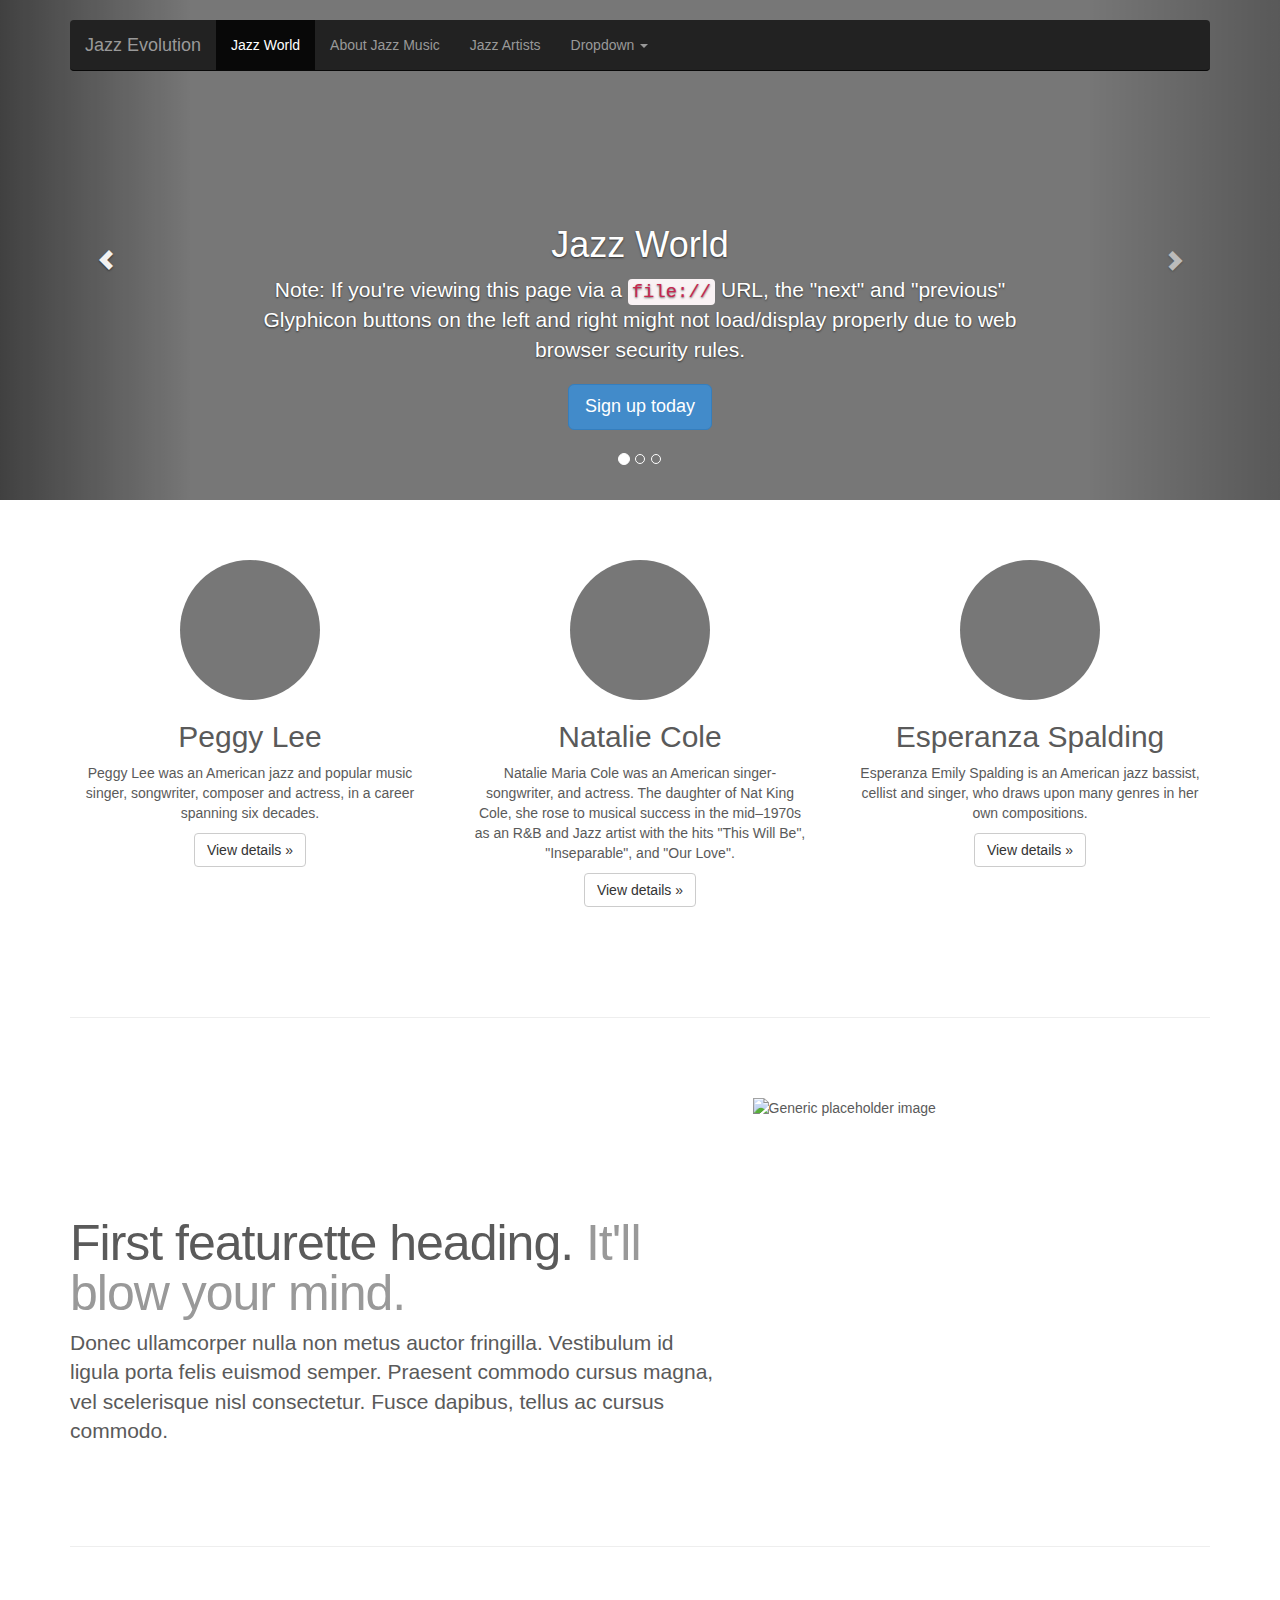
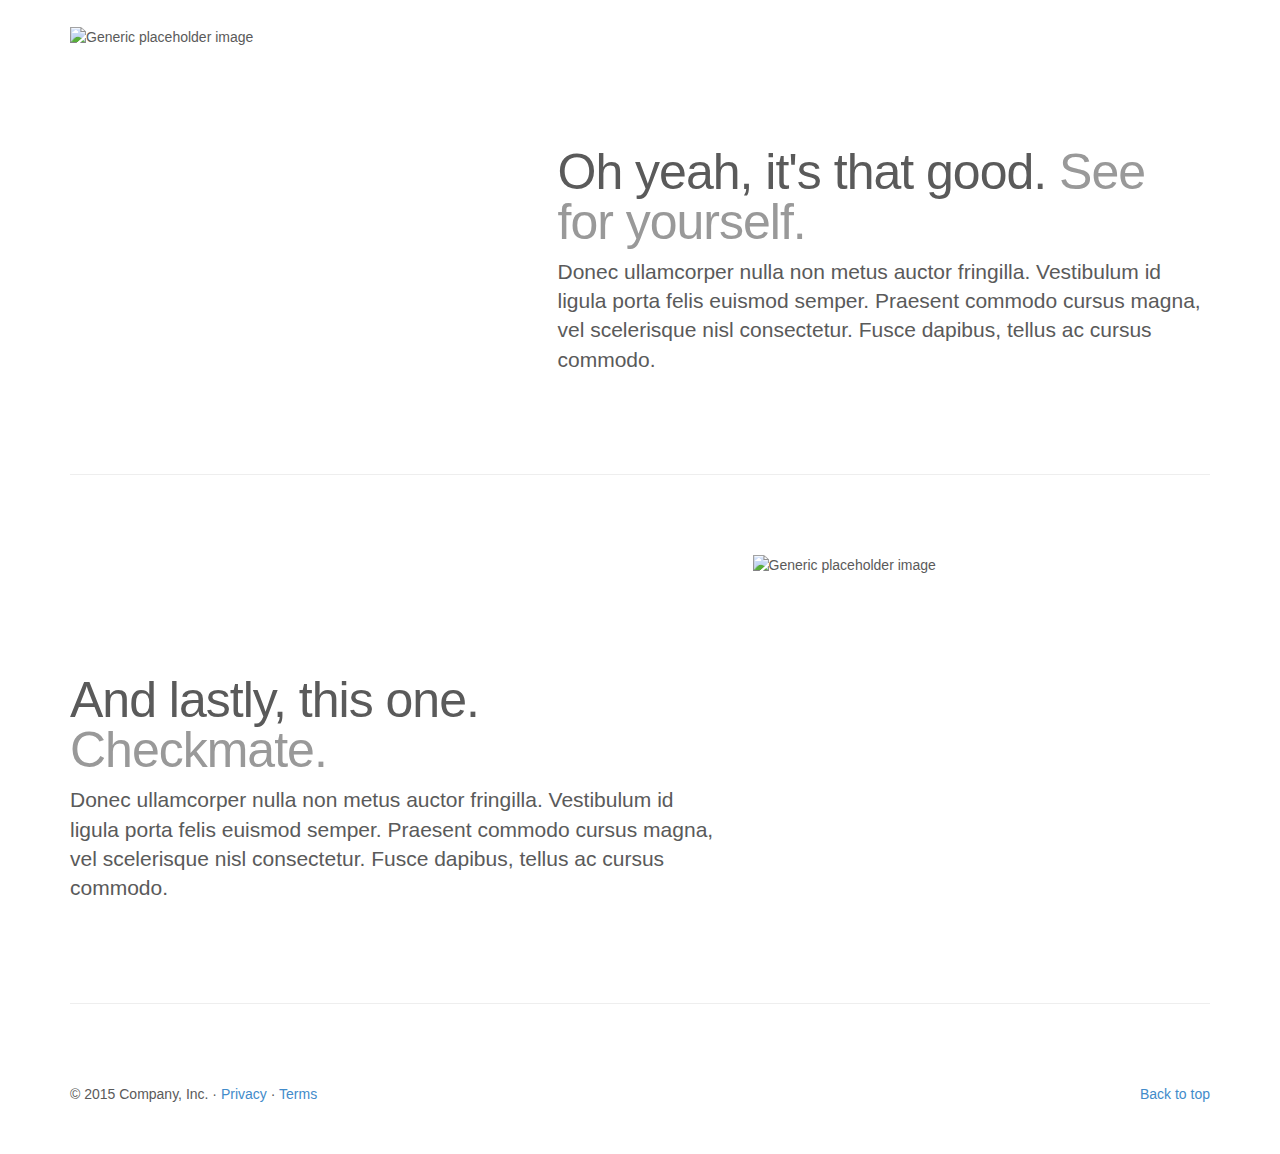
==== jazz.html @ dffc3984 "11111" ====
<!DOCTYPE html>
<html lang="en">
  <head>
    <meta charset="utf-8">
    <meta http-equiv="X-UA-Compatible" content="IE=edge">
    <meta name="viewport" content="width=device-width, initial-scale=1">
    <!-- The above 3 meta tags *must* come first in the head; any other head content must come *after* these tags -->
    <meta name="description" content="">
    <meta name="author" content="">
    <link rel="icon" href="../../favicon.ico">

    <title>Carousel Template for Bootstrap</title>

    <!-- Bootstrap core CSS -->
    <link href="styles/main.css" rel="stylesheet">

    <!-- IE10 viewport hack for Surface/desktop Windows 8 bug -->
    <link href="style/ie10-viewport-bug-workaround.css" rel="stylesheet">

    <!-- Just for debugging purposes. Don't actually copy these 2 lines! -->
    <!--[if lt IE 9]><script src="../../assets/js/ie8-responsive-file-warning.js"></script><![endif]-->
    <script src="assets/js/ie-emulation-modes-warning.js"></script>

    <!-- HTML5 shim and Respond.js for IE8 support of HTML5 elements and media queries -->
    <!--[if lt IE 9]>
      <script src="https://oss.maxcdn.com/html5shiv/3.7.2/html5shiv.min.js"></script>
      <script src="https://oss.maxcdn.com/respond/1.4.2/respond.min.js"></script>
    <![endif]-->

    <!-- Custom styles for this template -->
    <link href="carousel.css" rel="stylesheet">
  </head>
<!-- NAVBAR
================================================== -->
  <body>
    <div class="navbar-wrapper">
      <div class="container">

        <nav class="navbar navbar-inverse navbar-static-top">
          <div class="container">
            <div class="navbar-header">
              <button type="button" class="navbar-toggle collapsed" data-toggle="collapse" data-target="#navbar" aria-expanded="false" aria-controls="navbar">
                <span class="sr-only">Toggle navigation</span>
                <span class="icon-bar"></span>
                <span class="icon-bar"></span>
                <span class="icon-bar"></span>
              </button>
              <a class="navbar-brand" href="index.html">Jazz Evolution</a>
            </div>
            <div id="navbar" class="navbar-collapse collapse">
              <ul class="nav navbar-nav">
                <li class="active"><a href="#">Jazz World</a></li>
                <li><a href="#about">About Jazz Music</a></li>
                <li><a href="#contact">Jazz Artists</a></li>
                <li class="dropdown">
                  <a href="#" class="dropdown-toggle" data-toggle="dropdown" role="button" aria-haspopup="true" aria-expanded="false">Dropdown <span class="caret"></span></a>
                  <ul class="dropdown-menu">
                    <li><a href="#">Action</a></li>
                    <li><a href="#">Another action</a></li>
                    <li><a href="#">Something else here</a></li>
                    <li role="separator" class="divider"></li>
                    <li class="dropdown-header">Nav header</li>
                    <li><a href="#">Separated link</a></li>
                    <li><a href="#">One more separated link</a></li>
                  </ul>
                </li>
              </ul>
            </div>
          </div>
        </nav>

      </div>
    </div>


    <!-- Carousel
    ================================================== -->
    <div id="myCarousel" class="carousel slide" data-ride="carousel">
      <!-- Indicators -->
      <ol class="carousel-indicators">
        <li data-target="#myCarousel" data-slide-to="0" class="active"></li>
        <li data-target="#myCarousel" data-slide-to="1"></li>
        <li data-target="#myCarousel" data-slide-to="2"></li>
      </ol>
      <div class="carousel-inner" role="listbox">
        <div class="item active">
          <img class="first-slide" src="[data-uri]" alt="First slide">
          <div class="container">
            <div class="carousel-caption">
              <h1>Jazz World</h1>
              <p>Note: If you're viewing this page via a <code>file://</code> URL, the "next" and "previous" Glyphicon buttons on the left and right might not load/display properly due to web browser security rules.</p>
              <p><a class="btn btn-lg btn-primary" href="#" role="button">Sign up today</a></p>
            </div>
          </div>
        </div>
        <div class="item">
          <img class="second-slide" src="[data-uri]" alt="Second slide">
          <div class="container">
            <div class="carousel-caption">
              <h1>Another example headline.</h1>
              <p>Cras justo odio, dapibus ac facilisis in, egestas eget quam. Donec id elit non mi porta gravida at eget metus. Nullam id dolor id nibh ultricies vehicula ut id elit.</p>
              <p><a class="btn btn-lg btn-primary" href="#" role="button">Learn more</a></p>
            </div>
          </div>
        </div>
        <div class="item">
          <img class="third-slide" src="[data-uri]" alt="Third slide">
          <div class="container">
            <div class="carousel-caption">
              <h1>One more for good measure.</h1>
              <p>Cras justo odio, dapibus ac facilisis in, egestas eget quam. Donec id elit non mi porta gravida at eget metus. Nullam id dolor id nibh ultricies vehicula ut id elit.</p>
              <p><a class="btn btn-lg btn-primary" href="#" role="button">Browse gallery</a></p>
            </div>
          </div>
        </div>
      </div>
      <a class="left carousel-control" href="#myCarousel" role="button" data-slide="prev">
        <span class="glyphicon glyphicon-chevron-left" aria-hidden="true"></span>
        <span class="sr-only">Previous</span>
      </a>
      <a class="right carousel-control" href="#myCarousel" role="button" data-slide="next">
        <span class="glyphicon glyphicon-chevron-right" aria-hidden="true"></span>
        <span class="sr-only">Next</span>
      </a>
    </div><!-- /.carousel -->


    <!-- Marketing messaging and featurettes
    ================================================== -->
    <!-- Wrap the rest of the page in another container to center all the content. -->

    <div class="container marketing">

      <!-- Three columns of text below the carousel -->
      <div class="row">
        <div class="col-lg-4">
          <img class="img-circle" src="[data-uri]" alt="Generic placeholder image" width="140" height="140">
          <h2>Peggy Lee</h2>
          <p>Peggy Lee was an American jazz and popular music singer, songwriter, composer and actress, in a career spanning six decades.</p>
          <p><a class="btn btn-default" href="#" role="button">View details &raquo;</a></p>
        </div><!-- /.col-lg-4 -->
        <div class="col-lg-4">
          <img class="img-circle" src="[data-uri]" alt="Generic placeholder image" width="140" height="140">
          <h2>Natalie Cole</h2>
          <p>Natalie Maria Cole was an American singer-songwriter, and actress. The daughter of Nat King Cole, she rose to musical success in the mid–1970s as an R&B and Jazz artist with the hits "This Will Be", "Inseparable", and "Our Love".</p>
          <p><a class="btn btn-default" href="#" role="button">View details &raquo;</a></p>
        </div><!-- /.col-lg-4 -->
        <div class="col-lg-4">
          <img class="img-circle" src="[data-uri]" alt="Generic placeholder image" width="140" height="140">
          <h2>Esperanza Spalding</h2>
          <p>Esperanza Emily Spalding is an American jazz bassist, cellist and singer, who draws upon many genres in her own compositions.</p>
          <p><a class="btn btn-default" href="#" role="button">View details &raquo;</a></p>
        </div><!-- /.col-lg-4 -->
      </div><!-- /.row -->


      <!-- START THE FEATURETTES -->

      <hr class="featurette-divider">

      <div class="row featurette">
        <div class="col-md-7">
          <h2 class="featurette-heading">First featurette heading. <span class="text-muted">It'll blow your mind.</span></h2>
          <p class="lead">Donec ullamcorper nulla non metus auctor fringilla. Vestibulum id ligula porta felis euismod semper. Praesent commodo cursus magna, vel scelerisque nisl consectetur. Fusce dapibus, tellus ac cursus commodo.</p>
        </div>
        <div class="col-md-5">
          <img class="featurette-image img-responsive center-block" data-src="holder.js/500x500/auto" alt="Generic placeholder image">
        </div>
      </div>

      <hr class="featurette-divider">

      <div class="row featurette">
        <div class="col-md-7 col-md-push-5">
          <h2 class="featurette-heading">Oh yeah, it's that good. <span class="text-muted">See for yourself.</span></h2>
          <p class="lead">Donec ullamcorper nulla non metus auctor fringilla. Vestibulum id ligula porta felis euismod semper. Praesent commodo cursus magna, vel scelerisque nisl consectetur. Fusce dapibus, tellus ac cursus commodo.</p>
        </div>
        <div class="col-md-5 col-md-pull-7">
          <img class="featurette-image img-responsive center-block" data-src="holder.js/500x500/auto" alt="Generic placeholder image">
        </div>
      </div>

      <hr class="featurette-divider">

      <div class="row featurette">
        <div class="col-md-7">
          <h2 class="featurette-heading">And lastly, this one. <span class="text-muted">Checkmate.</span></h2>
          <p class="lead">Donec ullamcorper nulla non metus auctor fringilla. Vestibulum id ligula porta felis euismod semper. Praesent commodo cursus magna, vel scelerisque nisl consectetur. Fusce dapibus, tellus ac cursus commodo.</p>
        </div>
        <div class="col-md-5">
          <img class="featurette-image img-responsive center-block" data-src="holder.js/500x500/auto" alt="Generic placeholder image">
        </div>
      </div>

      <hr class="featurette-divider">

      <!-- /END THE FEATURETTES -->


      <!-- FOOTER -->
      <footer>
        <p class="pull-right"><a href="#">Back to top</a></p>
        <p>&copy; 2015 Company, Inc. &middot; <a href="#">Privacy</a> &middot; <a href="#">Terms</a></p>
      </footer>

    </div><!-- /.container -->


    <!-- Bootstrap core JavaScript
    ================================================== -->
    <!-- Placed at the end of the document so the pages load faster -->
    <script src="https://ajax.googleapis.com/ajax/libs/jquery/1.11.3/jquery.min.js"></script>
    <script>window.jQuery || document.write('<script src="../../assets/js/vendor/jquery.min.js"><\/script>')</script>
    <script src="../../dist/js/bootstrap.min.js"></script>
    <!-- Just to make our placeholder images work. Don't actually copy the next line! -->
    <script src="../../assets/js/vendor/holder.min.js"></script>
    <!-- IE10 viewport hack for Surface/desktop Windows 8 bug -->
    <script src="../../assets/js/ie10-viewport-bug-workaround.js"></script>
  </body>
</html>
---- carousel.css ----
/* GLOBAL STYLES
-------------------------------------------------- */
/* Padding below the footer and lighter body text */

body {
  padding-bottom: 40px;
  color: #5a5a5a;
}


/* CUSTOMIZE THE NAVBAR
-------------------------------------------------- */

/* Special class on .container surrounding .navbar, used for positioning it into place. */
.navbar-wrapper {
  position: absolute;
  top: 0;
  right: 0;
  left: 0;
  z-index: 20;
}

/* Flip around the padding for proper display in narrow viewports */
.navbar-wrapper > .container {
  padding-right: 0;
  padding-left: 0;
}
.navbar-wrapper .navbar {
  padding-right: 15px;
  padding-left: 15px;
}
.navbar-wrapper .navbar .container {
  width: auto;
}


/* CUSTOMIZE THE CAROUSEL
-------------------------------------------------- */

/* Carousel base class */
.carousel {
  height: 500px;
  margin-bottom: 60px;
}
/* Since positioning the image, we need to help out the caption */
.carousel-caption {
  z-index: 10;
}

/* Declare heights because of positioning of img element */
.carousel .item {
  height: 500px;
  background-color: #777;
}
.carousel-inner > .item > img {
  position: absolute;
  top: 0;
  left: 0;
  min-width: 100%;
  height: 500px;
}


/* MARKETING CONTENT
-------------------------------------------------- */

/* Center align the text within the three columns below the carousel */
.marketing .col-lg-4 {
  margin-bottom: 20px;
  text-align: center;
}
.marketing h2 {
  font-weight: normal;
}
.marketing .col-lg-4 p {
  margin-right: 10px;
  margin-left: 10px;
}


/* Featurettes
------------------------- */

.featurette-divider {
  margin: 80px 0; /* Space out the Bootstrap <hr> more */
}

/* Thin out the marketing headings */
.featurette-heading {
  font-weight: 300;
  line-height: 1;
  letter-spacing: -1px;
}


/* RESPONSIVE CSS
-------------------------------------------------- */

@media (min-width: 768px) {
  /* Navbar positioning foo */
  .navbar-wrapper {
    margin-top: 20px;
  }
  .navbar-wrapper .container {
    padding-right: 15px;
    padding-left: 15px;
  }
  .navbar-wrapper .navbar {
    padding-right: 0;
    padding-left: 0;
  }

  /* The navbar becomes detached from the top, so we round the corners */
  .navbar-wrapper .navbar {
    border-radius: 4px;
  }

  /* Bump up size of carousel content */
  .carousel-caption p {
    margin-bottom: 20px;
    font-size: 21px;
    line-height: 1.4;
  }

  .featurette-heading {
    font-size: 50px;
  }
}

@media (min-width: 992px) {
  .featurette-heading {
    margin-top: 120px;
  }
}
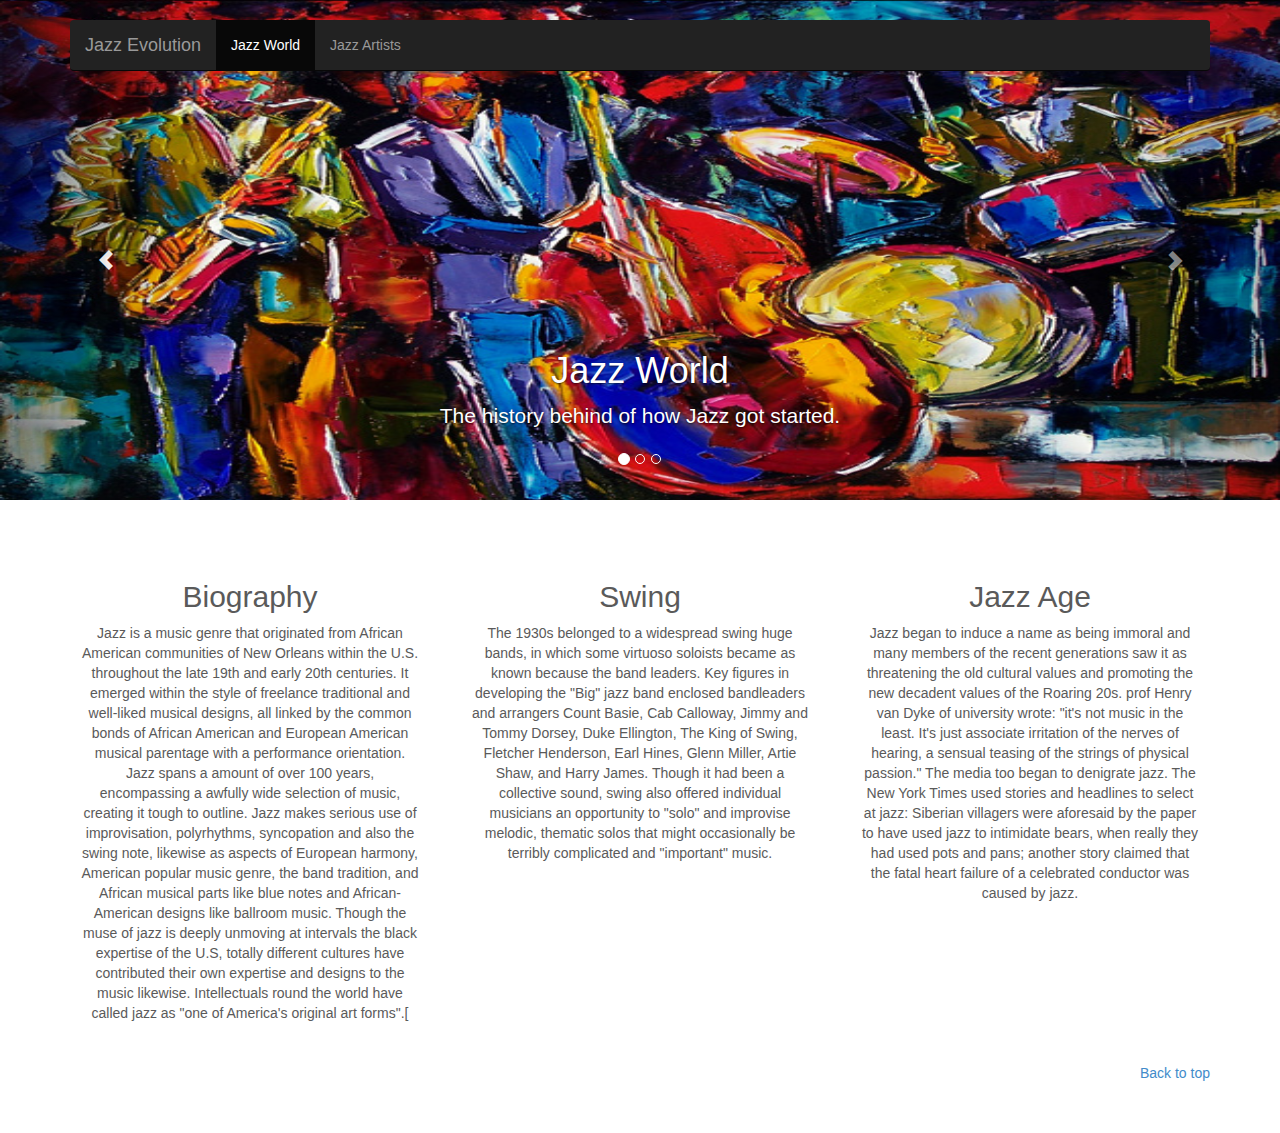
==== commit d0153d09: "fav" ====
--- a/jazz.html
+++ b/jazz.html
@@ -7,9 +7,9 @@
     <!-- The above 3 meta tags *must* come first in the head; any other head content must come *after* these tags -->
     <meta name="description" content="">
     <meta name="author" content="">
-    <link rel="icon" href="../../favicon.ico">
+    <link rel="icon" href="favicon.ico">
 
-    <title>Carousel Template for Bootstrap</title>
+    <title>jazz world</title>
 
     <!-- Bootstrap core CSS -->
     <link href="styles/main.css" rel="stylesheet">
@@ -49,21 +49,10 @@
             </div>
             <div id="navbar" class="navbar-collapse collapse">
               <ul class="nav navbar-nav">
-                <li class="active"><a href="#">Jazz World</a></li>
-                <li><a href="#about">About Jazz Music</a></li>
-                <li><a href="#contact">Jazz Artists</a></li>
-                <li class="dropdown">
-                  <a href="#" class="dropdown-toggle" data-toggle="dropdown" role="button" aria-haspopup="true" aria-expanded="false">Dropdown <span class="caret"></span></a>
-                  <ul class="dropdown-menu">
-                    <li><a href="#">Action</a></li>
-                    <li><a href="#">Another action</a></li>
-                    <li><a href="#">Something else here</a></li>
-                    <li role="separator" class="divider"></li>
-                    <li class="dropdown-header">Nav header</li>
-                    <li><a href="#">Separated link</a></li>
-                    <li><a href="#">One more separated link</a></li>
-                  </ul>
-                </li>
+                <li class="active"><a href="jazz.html">Jazz World</a></li>
+
+                <li><a href="Artist.html">Jazz Artists</a></li>
+
               </ul>
             </div>
           </div>
@@ -84,32 +73,32 @@
       </ol>
       <div class="carousel-inner" role="listbox">
         <div class="item active">
-          <img class="first-slide" src="[data-uri]" alt="First slide">
+          <img class="first-slide" src="img/5.jpg" alt="First slide">
           <div class="container">
             <div class="carousel-caption">
               <h1>Jazz World</h1>
-              <p>Note: If you're viewing this page via a <code>file://</code> URL, the "next" and "previous" Glyphicon buttons on the left and right might not load/display properly due to web browser security rules.</p>
-              <p><a class="btn btn-lg btn-primary" href="#" role="button">Sign up today</a></p>
+              <p> The history behind of how Jazz got started.</p>
+
             </div>
           </div>
         </div>
         <div class="item">
-          <img class="second-slide" src="[data-uri]" alt="Second slide">
+          <img class="second-slide" src="img/4.jpg" alt="Second slide">
           <div class="container">
             <div class="carousel-caption">
-              <h1>Another example headline.</h1>
-              <p>Cras justo odio, dapibus ac facilisis in, egestas eget quam. Donec id elit non mi porta gravida at eget metus. Nullam id dolor id nibh ultricies vehicula ut id elit.</p>
-              <p><a class="btn btn-lg btn-primary" href="#" role="button">Learn more</a></p>
+
+              <p>.</p>
+
             </div>
           </div>
         </div>
         <div class="item">
-          <img class="third-slide" src="[data-uri]" alt="Third slide">
+          <img class="third-slide" src="img/8.jpg" alt="Third slide">
           <div class="container">
             <div class="carousel-caption">
-              <h1>One more for good measure.</h1>
-              <p>Cras justo odio, dapibus ac facilisis in, egestas eget quam. Donec id elit non mi porta gravida at eget metus. Nullam id dolor id nibh ultricies vehicula ut id elit.</p>
-              <p><a class="btn btn-lg btn-primary" href="#" role="button">Browse gallery</a></p>
+              <h1></h1>
+              <p></p>
+
             </div>
           </div>
         </div>
@@ -134,65 +123,29 @@
       <!-- Three columns of text below the carousel -->
       <div class="row">
         <div class="col-lg-4">
-          <img class="img-circle" src="[data-uri]" alt="Generic placeholder image" width="140" height="140">
-          <h2>Peggy Lee</h2>
-          <p>Peggy Lee was an American jazz and popular music singer, songwriter, composer and actress, in a career spanning six decades.</p>
-          <p><a class="btn btn-default" href="#" role="button">View details &raquo;</a></p>
+
+          <h2>Biography </h2>
+          <p>Jazz is a music genre that originated from African American communities of New Orleans within the U.S. throughout the late 19th and early 20th centuries. It emerged within the style of freelance traditional and well-liked musical designs, all linked by the common bonds of African American and European American musical parentage with a performance orientation. Jazz spans a amount of over 100 years, encompassing a awfully wide selection of music, creating it tough to outline. Jazz makes serious use of improvisation, polyrhythms, syncopation and also the swing note, likewise as aspects of European harmony, American popular music genre, the band tradition, and African musical parts like blue notes and African-American designs like ballroom music. Though the muse of jazz is deeply unmoving at intervals the black expertise of the U.S, totally different cultures have contributed their own expertise and designs to the music likewise. Intellectuals round the world have called jazz as "one of America's original art forms".[</p>
+
         </div><!-- /.col-lg-4 -->
         <div class="col-lg-4">
-          <img class="img-circle" src="[data-uri]" alt="Generic placeholder image" width="140" height="140">
-          <h2>Natalie Cole</h2>
-          <p>Natalie Maria Cole was an American singer-songwriter, and actress. The daughter of Nat King Cole, she rose to musical success in the mid–1970s as an R&B and Jazz artist with the hits "This Will Be", "Inseparable", and "Our Love".</p>
-          <p><a class="btn btn-default" href="#" role="button">View details &raquo;</a></p>
+
+          <h2>Swing</h2>
+          <p>The 1930s belonged to a widespread swing huge bands, in which some virtuoso soloists became as known because the band leaders. Key figures in developing the "Big" jazz band enclosed bandleaders and arrangers Count Basie, Cab Calloway, Jimmy and Tommy Dorsey, Duke Ellington, The King of Swing, Fletcher Henderson, Earl Hines, Glenn Miller, Artie Shaw, and Harry James. Though it had been a collective sound, swing also offered individual musicians an opportunity to "solo" and improvise melodic, thematic solos that might occasionally be terribly complicated and "important" music.</p>
+
         </div><!-- /.col-lg-4 -->
         <div class="col-lg-4">
-          <img class="img-circle" src="[data-uri]" alt="Generic placeholder image" width="140" height="140">
-          <h2>Esperanza Spalding</h2>
-          <p>Esperanza Emily Spalding is an American jazz bassist, cellist and singer, who draws upon many genres in her own compositions.</p>
-          <p><a class="btn btn-default" href="#" role="button">View details &raquo;</a></p>
+
+          <h2>Jazz Age</h2>
+          <p>Jazz began to induce a name as being immoral and many members of the recent generations saw it as threatening the old cultural values and promoting the new decadent values of the Roaring 20s.  prof Henry van Dyke of university wrote: "it's not music in the least. It's just associate irritation of the nerves of hearing, a sensual teasing of the strings of physical passion." The media too began to denigrate jazz. The New York Times used stories and headlines to select at jazz: Siberian villagers were aforesaid by the paper to have used jazz to intimidate bears, when really they had used pots and pans; another story claimed that the fatal heart failure of a celebrated conductor was caused by jazz.</p>
+
         </div><!-- /.col-lg-4 -->
       </div><!-- /.row -->
 
 
       <!-- START THE FEATURETTES -->
 
-      <hr class="featurette-divider">
 
-      <div class="row featurette">
-        <div class="col-md-7">
-          <h2 class="featurette-heading">First featurette heading. <span class="text-muted">It'll blow your mind.</span></h2>
-          <p class="lead">Donec ullamcorper nulla non metus auctor fringilla. Vestibulum id ligula porta felis euismod semper. Praesent commodo cursus magna, vel scelerisque nisl consectetur. Fusce dapibus, tellus ac cursus commodo.</p>
-        </div>
-        <div class="col-md-5">
-          <img class="featurette-image img-responsive center-block" data-src="holder.js/500x500/auto" alt="Generic placeholder image">
-        </div>
-      </div>
-
-      <hr class="featurette-divider">
-
-      <div class="row featurette">
-        <div class="col-md-7 col-md-push-5">
-          <h2 class="featurette-heading">Oh yeah, it's that good. <span class="text-muted">See for yourself.</span></h2>
-          <p class="lead">Donec ullamcorper nulla non metus auctor fringilla. Vestibulum id ligula porta felis euismod semper. Praesent commodo cursus magna, vel scelerisque nisl consectetur. Fusce dapibus, tellus ac cursus commodo.</p>
-        </div>
-        <div class="col-md-5 col-md-pull-7">
-          <img class="featurette-image img-responsive center-block" data-src="holder.js/500x500/auto" alt="Generic placeholder image">
-        </div>
-      </div>
-
-      <hr class="featurette-divider">
-
-      <div class="row featurette">
-        <div class="col-md-7">
-          <h2 class="featurette-heading">And lastly, this one. <span class="text-muted">Checkmate.</span></h2>
-          <p class="lead">Donec ullamcorper nulla non metus auctor fringilla. Vestibulum id ligula porta felis euismod semper. Praesent commodo cursus magna, vel scelerisque nisl consectetur. Fusce dapibus, tellus ac cursus commodo.</p>
-        </div>
-        <div class="col-md-5">
-          <img class="featurette-image img-responsive center-block" data-src="holder.js/500x500/auto" alt="Generic placeholder image">
-        </div>
-      </div>
-
-      <hr class="featurette-divider">
 
       <!-- /END THE FEATURETTES -->
 
@@ -200,7 +153,7 @@
       <!-- FOOTER -->
       <footer>
         <p class="pull-right"><a href="#">Back to top</a></p>
-        <p>&copy; 2015 Company, Inc. &middot; <a href="#">Privacy</a> &middot; <a href="#">Terms</a></p>
+        <p></a></p>
       </footer>
 
     </div><!-- /.container -->
@@ -210,11 +163,12 @@
     ================================================== -->
     <!-- Placed at the end of the document so the pages load faster -->
     <script src="https://ajax.googleapis.com/ajax/libs/jquery/1.11.3/jquery.min.js"></script>
-    <script>window.jQuery || document.write('<script src="../../assets/js/vendor/jquery.min.js"><\/script>')</script>
-    <script src="../../dist/js/bootstrap.min.js"></script>
+    <script>window.jQuery || document.write('<script src="scripts/jquery.min.js"><\/script>')</script>
+    <script src="scripts/bootstrap.min.js"></script>
     <!-- Just to make our placeholder images work. Don't actually copy the next line! -->
-    <script src="../../assets/js/vendor/holder.min.js"></script>
+    <script src="scripts/holder.min.js"></script>
     <!-- IE10 viewport hack for Surface/desktop Windows 8 bug -->
-    <script src="../../assets/js/ie10-viewport-bug-workaround.js"></script>
-  </body>
-</html>
+    <script src="scripts/ie10-viewport-bug-workaround.js"></script>
+    <embed>
+      <audio src="sing.mp3" autoplay loop> </audio>
+    </embed>
